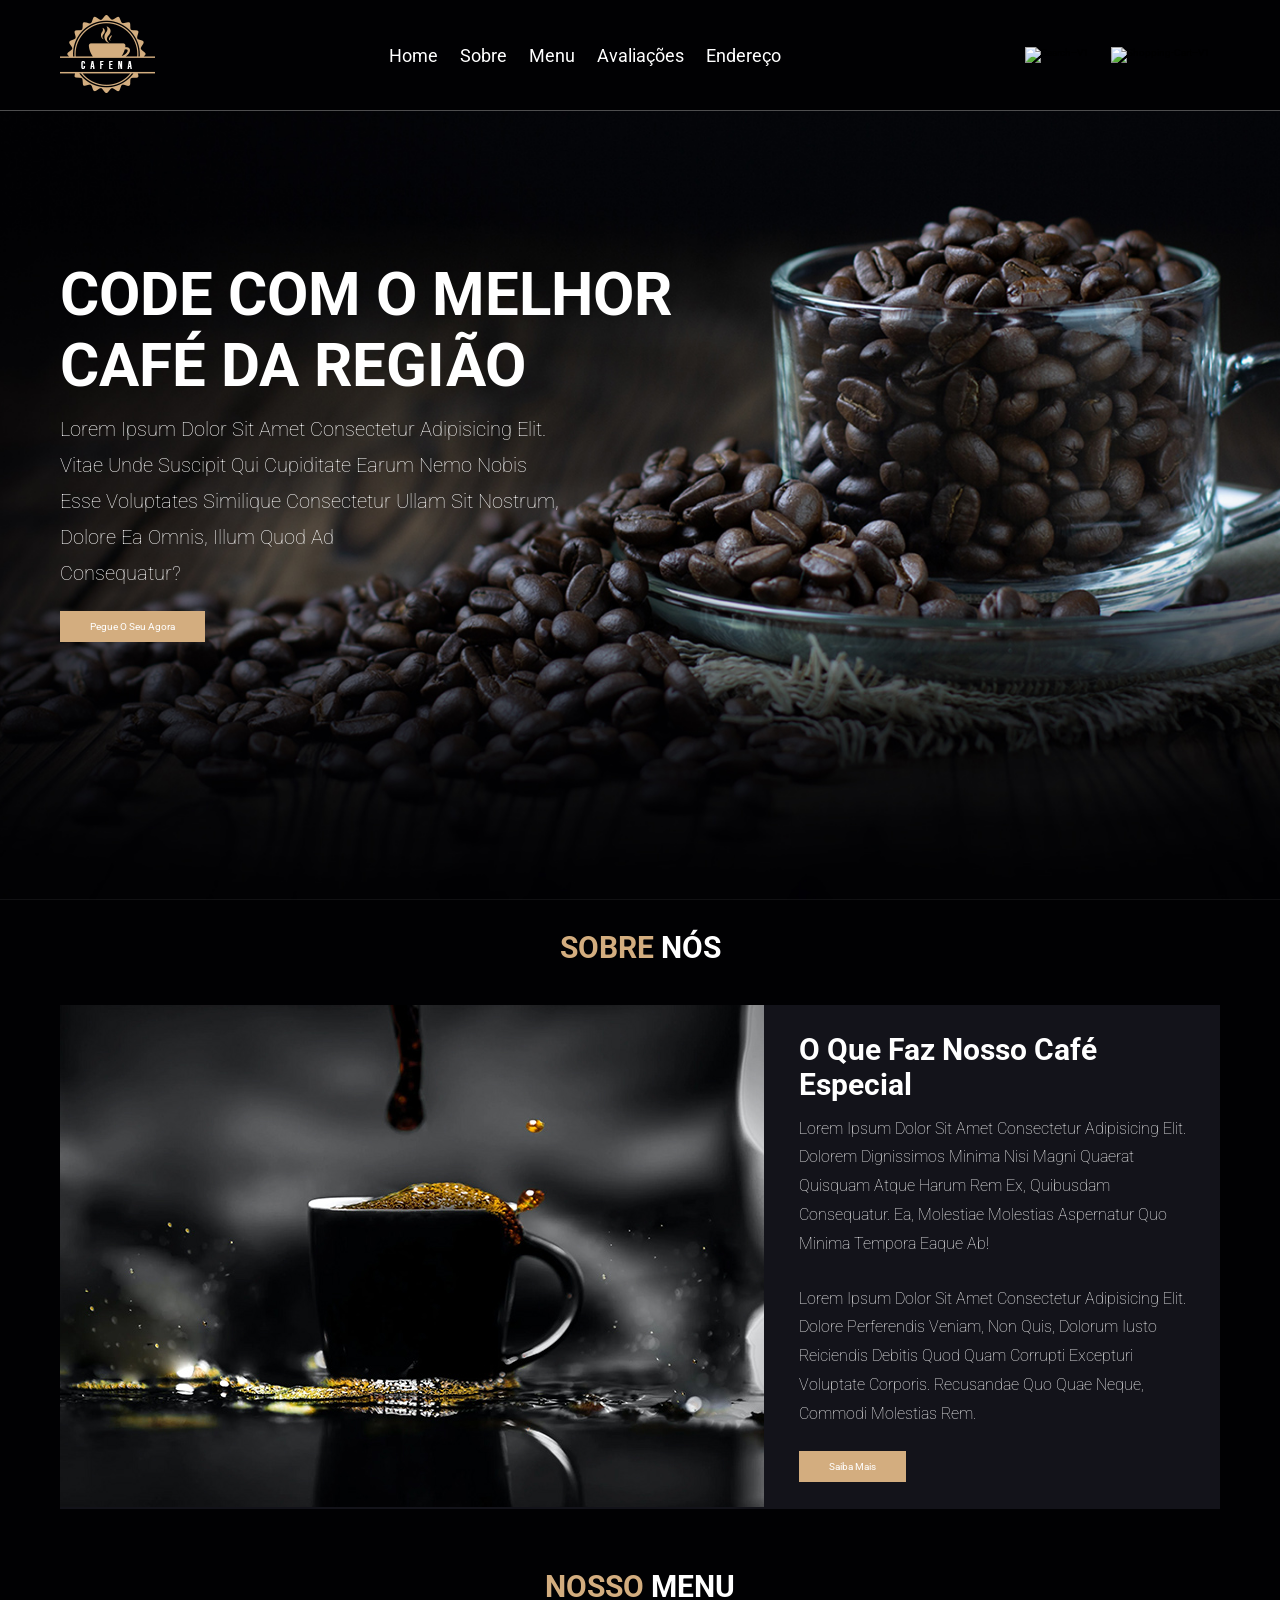
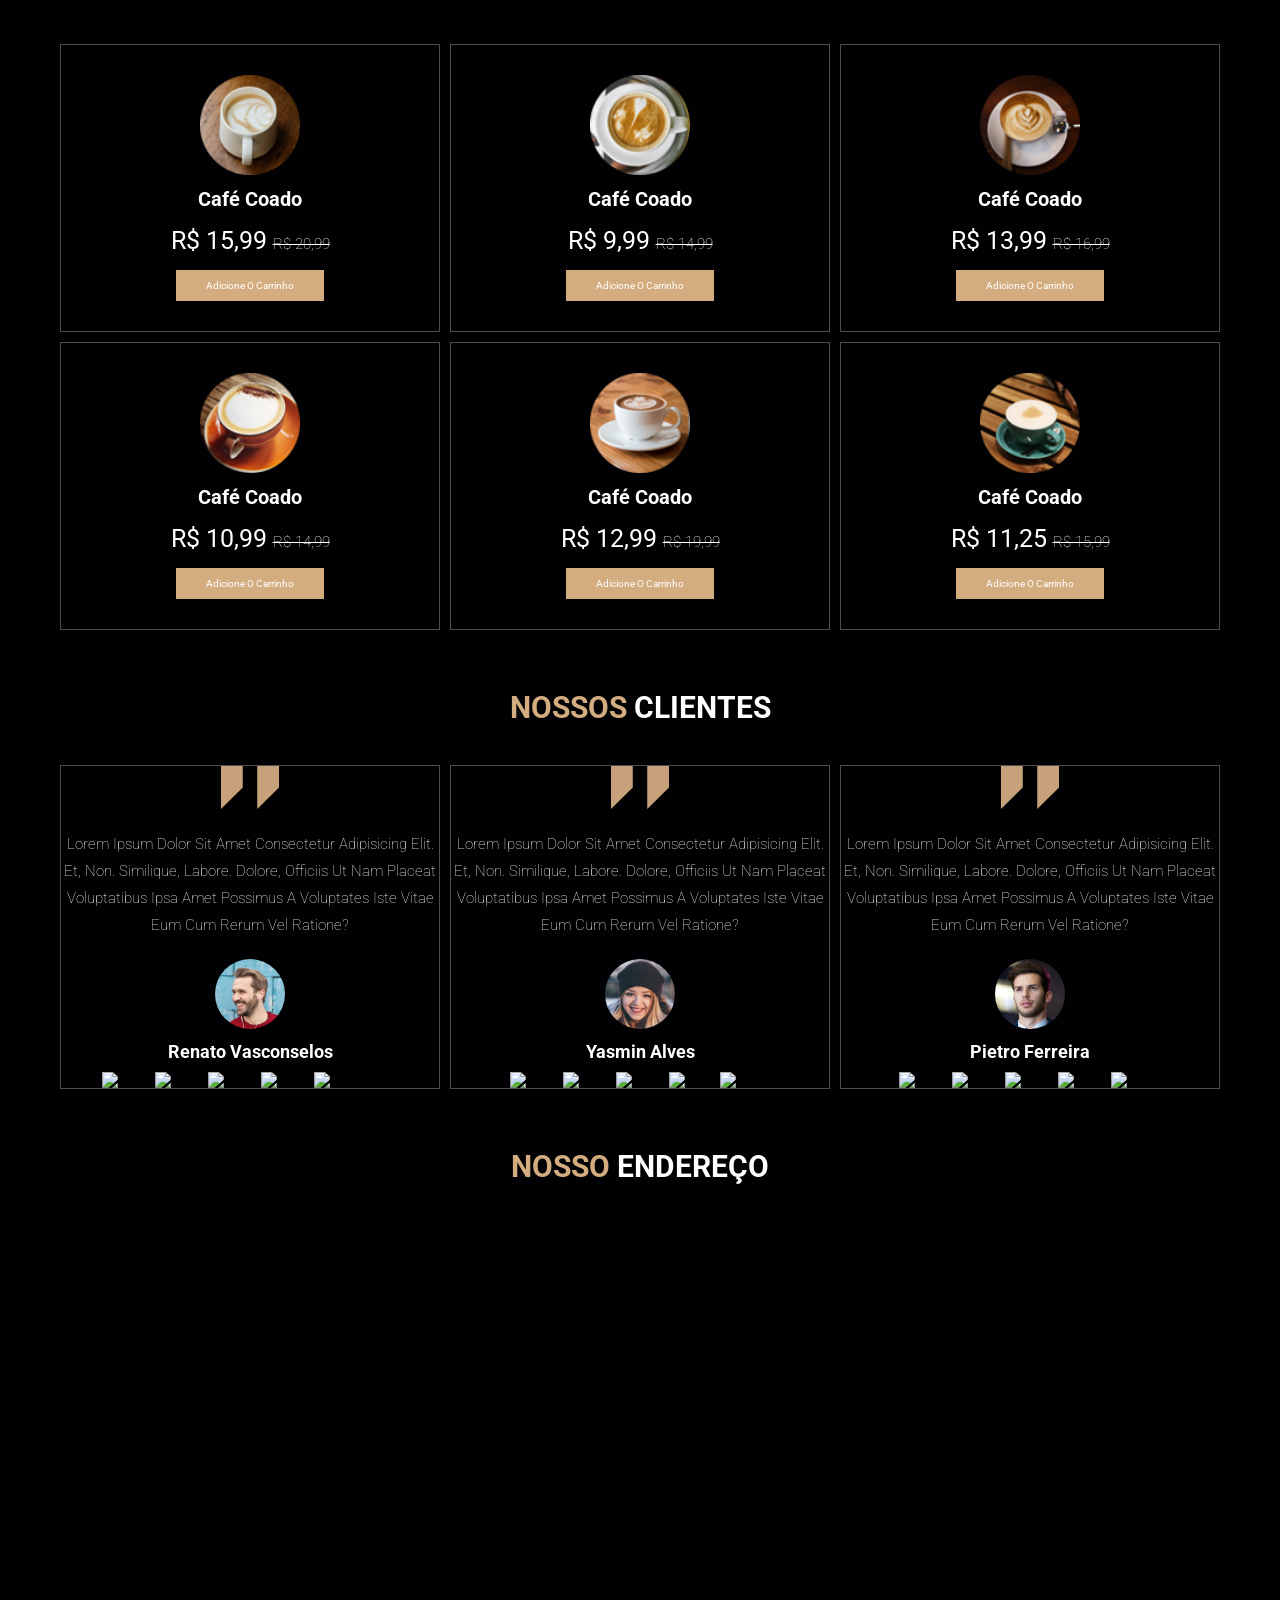
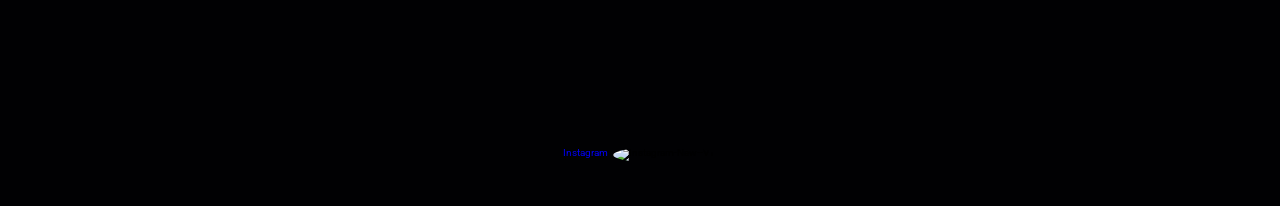
==== index.html @ e3a94a3f "Meu primeiro commit" ====
<!DOCTYPE html>
<html lang="pt-br">

<head>
    <meta charset="UTF-8">
    <meta name="viewport" content="width=device-width, initial-scale=1.0">
    <link rel="stylesheet" href="styles.css">
    <link rel="preconnect" href="https://fonts.googleapis.com">
    <link rel="preconnect" href="https://fonts.gstatic.com" crossorigin>
    <link href="https://fonts.googleapis.com/css2?family=Roboto:ital,wght@0,100..900;1,100..900&display=swap"
        rel="stylesheet">
    <title>Cafeteria</title>
</head>

<body>
    <header class="header">

        <section>
            <a href="#" class="logo">
                <img src="img/logo.png" alt="logo">

            </a>

            <nav class="navbar">
                <a href="#Home">Home</a>
                <a href="#about">Sobre</a>
                <a href="#menu">Menu</a>
                <a href="#review">Avaliações</a>
                <a href="#address">Endereço</a>
            </nav>

            <div class="icons">
                <img width="30" height="30" src="https://img.icons8.com/ios/30/ffffff/search--v1.png"
                    alt="search--v1" />
                <img width="30" height="30" src="https://img.icons8.com/ios-glyphs/30/ffffff/shopping-cart--v1.png"
                    alt="shopping-cart--v1" />
            </div>
        </section>
    </header>

    <div class="home-container">
        <section id="Home">
            <div class="content">
                <h3>CODE COM O MELHOR <br> CAFÉ DA REGIÃO</h3>
                <P>Lorem ipsum dolor sit amet consectetur adipisicing elit. <br> Vitae unde suscipit qui cupiditate
                    earum
                    nemo nobis <br> esse voluptates similique consectetur ullam sit nostrum, <br> dolore ea omnis, illum
                    quod ad <br>
                    consequatur?</P>
                <a href="#" class="btn">Pegue o seu Agora</a>
            </div>
        </section>
    </div>

    <section class="about" id="about">
        <h2 class="title">Sobre <span>nós</span></h2>
        <div class="row">
            <div class="container-img">
                <img src="img/about-img.jpg" alt="sobre-nos">
            </div>
            <div class="content">
                <h3>O Que Faz Nosso Café Especial</h3>
                <p>Lorem ipsum dolor sit amet consectetur adipisicing elit. Dolorem dignissimos minima nisi magni
                    quaerat quisquam atque harum rem ex, quibusdam consequatur. Ea, molestiae molestias aspernatur quo
                    minima tempora eaque ab!</p>
                <p>Lorem ipsum dolor sit amet consectetur adipisicing elit. Dolore perferendis veniam, non quis, dolorum
                    iusto reiciendis debitis quod quam corrupti excepturi voluptate corporis. Recusandae quo quae neque,
                    commodi molestias rem.</p>
                <a href="#" class="btn">Saiba Mais</a>

            </div>

        </div>
    </section>

    <section class="menu" id="menu">
        <h2 class="title">Nosso <span>Menu</span></h2>

        <div class="box-container">
            <div class="box">
                <img src="img/menu-1.png" alt="item-1">
                <h3>Café coado</h3>
                <div class="price">R$ 15,99 <span>R$ 20,99</span></div>
                <a href="#" class="btn">Adicione o Carrinho</a>
            </div>
            <div class="box">
                <img src="img/menu-2.png" alt="item-2">
                <h3>Café coado</h3>
                <div class="price">R$ 9,99 <span>R$ 14,99</span></div>
                <a href="#" class="btn">Adicione o Carrinho</a>
            </div>
            <div class="box">
                <img src="img/menu-3.png" alt="item-3">
                <h3>Café coado</h3>
                <div class="price">R$ 13,99 <span>R$ 16,99</span></div>
                <a href="#" class="btn">Adicione o Carrinho</a>
            </div>
            <div class="box">
                <img src="img/menu-4.png" alt="item-4">
                <h3>Café coado</h3>
                <div class="price">R$ 10,99 <span>R$ 14,99</span></div>
                <a href="#" class="btn">Adicione o Carrinho</a>
            </div>
            <div class="box">
                <img src="img/menu-5.png" alt="item-5">
                <h3>Café coado</h3>
                <div class="price">R$ 12,99 <span>R$ 19,99</span></div>
                <a href="#" class="btn">Adicione o Carrinho</a>
            </div>
            <div class="box">
                <img src="img/menu-6.png" alt="item-6">
                <h3>Café coado</h3>
                <div class="price">R$ 11,25 <span>R$ 15,99</span></div>
                <a href="#" class="btn">Adicione o Carrinho</a>
            </div>
        </div>
    </section>

    <section class="review" id="review">
        <h2 class="title">Nossos <span>Clientes</span></h2>

        <div class="box-container">
            <div class="box">
                <img src="img/quote-img.png" alt="comentario">
                <p>Lorem ipsum dolor sit amet consectetur adipisicing elit. Et, non. Similique, labore. Dolore, officiis
                    ut nam placeat voluptatibus ipsa amet possimus a voluptates iste vitae eum cum rerum vel ratione?
                </p>
                <img src="img/pic-1.png" alt="foto-cliente" class="user">
                <h3>Renato Vasconselos</h3>
                <div class="stars">
                    <img width="30" height="30" src="https://img.icons8.com/ios-filled/30/ffffff/star--v1.png"
                        alt="star--v1" />
                    <img width="30" height="30" src="https://img.icons8.com/ios-filled/30/ffffff/star--v1.png"
                        alt="star--v1" />
                    <img width="30" height="30" src="https://img.icons8.com/ios-filled/30/ffffff/star--v1.png"
                        alt="star--v1" />
                    <img width="30" height="30" src="https://img.icons8.com/ios-filled/30/ffffff/star--v1.png"
                        alt="star--v1" />
                    <img width="30" height="30" src="https://img.icons8.com/ios-filled/30/ffffff/star-half-empty.png"
                        alt="star-half-empty" />
                </div>
            </div>
            <div class="box">
                <img src="img/quote-img.png" alt="comentario">
                <p>Lorem ipsum dolor sit amet consectetur adipisicing elit. Et, non. Similique, labore. Dolore, officiis
                    ut nam placeat voluptatibus ipsa amet possimus a voluptates iste vitae eum cum rerum vel ratione?
                </p>
                <img src="img/pic-2.png" alt="foto-cliente" class="user">
                <h3>Yasmin Alves</h3>
                <div class="stars">
                    <img width="30" height="30" src="https://img.icons8.com/ios-filled/30/ffffff/star--v1.png"
                        alt="star--v1" />
                    <img width="30" height="30" src="https://img.icons8.com/ios-filled/30/ffffff/star--v1.png"
                        alt="star--v1" />
                    <img width="30" height="30" src="https://img.icons8.com/ios-filled/30/ffffff/star--v1.png"
                        alt="star--v1" />
                    <img width="30" height="30" src="https://img.icons8.com/ios-filled/30/ffffff/star--v1.png"
                        alt="star--v1" /><img width="30" height="30"
                        src="https://img.icons8.com/ios-filled/30/ffffff/star--v1.png" alt="star--v1" />

                </div>
            </div>
            <div class="box">
                <img src="img/quote-img.png" alt="comentario">
                <p>Lorem ipsum dolor sit amet consectetur adipisicing elit. Et, non. Similique, labore. Dolore, officiis
                    ut nam placeat voluptatibus ipsa amet possimus a voluptates iste vitae eum cum rerum vel ratione?
                </p>
                <img src="img/pic-3.png" alt="foto-cliente" class="user">
                <h3>Pietro Ferreira</h3>
                <div class="stars">
                    <img width="30" height="30" src="https://img.icons8.com/ios-filled/30/ffffff/star--v1.png"
                        alt="star--v1" />
                    <img width="30" height="30" src="https://img.icons8.com/ios-filled/30/ffffff/star--v1.png"
                        alt="star--v1" />
                    <img width="30" height="30" src="https://img.icons8.com/ios-filled/30/ffffff/star--v1.png"
                        alt="star--v1" />
                    <img width="30" height="30" src="https://img.icons8.com/ios-filled/30/ffffff/star--v1.png"
                        alt="star--v1" />
                    <img width="30" height="30" src="https://img.icons8.com/ios-filled/30/ffffff/star--v1.png"
                        alt="star--v1" />
                </div>
            </div>
        </div>
    </section>

    <section class="address" id="address">
        <h2 class="title">Nosso <span>Endereço</span></h2>

        <iframe
            src="https://www.google.com/maps/embed?pb=!1m18!1m12!1m3!1d15354.527711630333!2d-47.919983612841776!3d-15.823350399999988!2m3!1f0!2f0!3f0!3m2!1i1024!2i768!4f13.1!3m3!1m2!1s0x935a25acf4a65d59%3A0x4655cc0e010af790!2sCaf%C3%A9%20Angelita%20-%20Bistr%C3%B4!5e0!3m2!1spt-BR!2sbr!4v1776135154673!5m2!1spt-BR!2sbr"
            width="600" height="450" style="border:0;" allowfullscreen="" loading="lazy"
            referrerpolicy="no-referrer-when-downgrade"></iframe>

    </section>

    <section class="footer">
        <div class="share">
            <a href="https://www.instagram.com/thiagosilvadf/" target="_blank" class="img-link">Instagram</a>
            <img width="30" height="30" src="https://img.icons8.com/ios-filled/30/ffffff/instagram-new--v1.png"
                alt="instagram-new--v1" />
        </div>
    </section>
</body>

</html>
---- styles.css ----
/* Falta configurar para deixar o site responsivel em vários tamanhos de telas */

:root {
    --main-color: #d3ad7f;
    --black: #13131a;
    --bg: #010103;
    --border: 0.1rem solid rgba(255, 255, 255, 0.3);
    font-size: 10px;
    font-family: "Roboto", sans-serif;

}

* {
    margin: 0;
    padding: 0;
    box-sizing: border-box;
    outline: none;
    border: none;
    text-decoration: none;
    text-transform: capitalize;
    transition: 0.2s linear;
}

body {
    background-color: var(--bg);
}

    section {
        padding: 3rem 2rem;
        margin: 0 auto;
        max-width: 1200px;
    }

header {
    position: fixed;
    top: 0;
    left: 0;
    right: 0;
    z-index: 99;
    border-bottom: var(--border);
    background-color: var(--bg);
}

.header section {
    display: flex;
    align-items: center;
    justify-content: space-between;
    padding-top: 1.5rem;
    padding-bottom: 1.5rem;
}

/* Estilizar os links do navbar   .navbar a  */

.navbar a {
    margin: 0 1rem;
    font-size: 1.8rem;
    color: #fff;
}

.navbar a:hover { /* quando passar o mouse em cima, faz acontecer algo */

    color: var(--main-color);
    border-bottom: 0.1rem solid var(--main-color);
    padding-bottom: 0.5rem;
    font-size: 2rem;    /* Esse valor se dá devido que o tamanho padrão da fonte é 1,8, 2 faz o nome crescer um pouco */
}

.icons img {
    margin: 1rem;
    cursor: pointer;
}

.icons img:hover {
    width: 40px;
    height: 40px;
}

.btn {
    background: var(--main-color);
    color: #fff;
    padding: 1rem 3rem;       /* Faz com que o botão deu uma crescidinha, como se tivesse enchendo */
    font: 1.7rem;
    cursor: pointer;
    margin-top: 1rem;
    display: inline-block;
}

.btn:hover {
    letter-spacing: 0.1rem;
}

.home-container {
    background: url("img/home-img.jpg");
    background-position: center;
    background-size: cover;
}

.home-container section {
    display: flex;
    align-items: center;
    min-height: 100vh;

}

.content {
    max-width: 100rem;
}

.content h3 {
    color: #fff;
    font-size: 6rem;
}

.content p {
    color: #fff;
    font-size: 2rem;
    font-weight: 100;
    line-height: 1.8;
    padding: 1rem 0;
}

.title {
    font-size: 3rem;
    color: var(--main-color);
    text-align: center;
    text-transform: uppercase;
    margin-bottom: 4rem;
}

.title span {
    color: #fff;
    text-transform: uppercase;
}

.about .row {
    display: flex;
    align-items: center;
    background-color: var(--black);
    gap: 1.5rem;
}

.about .row .content {
    padding: 2rem;
}

.about .row .content h3 {
    font-size: 3rem;
    color: #fff;
}

.about .row .content p {
    font-size: 1.6rem;
    color: #fff;
    padding: 1.3rem 0;
    line-height: 1.8;
}

.box-container {
    display: grid;
    grid-template-columns: repeat(auto-fit, minmax(30rem, 1fr));
    gap: 10px;
}

.menu .box-container .box {
    text-align: center;
    border: var(--border);
    padding: 3rem;
    cursor: pointer;
}

.menu .box-container .box:hover {
    background-color: #fff;
}


.menu .box-container .box img {
    height: 10rem;
}

.menu .box-container .box h3 {
    color: #fff;
    font-size: 2rem;
    padding: 1rem 0;
}

.menu .box-container .box .price {
    color: #fff;
    font-size: 2.5rem;
    padding: 0.5rem 0;
}

.menu .box-container .box .price span {
    font-size: 1.5rem;
    text-decoration: line-through;
    font-weight: lighter;
}

.menu .box-container .box:hover>* {   /* Selecionas todos os objetos de uma vez */
    color: var(--black);
}

.box-container {
    display: grid;
    grid-template-columns: repeat(auto-fit, minmax(30rem, 1fr));
    gap: 10px;
}

.review .box-container .box {
    border: var(--border);
    text-align: center;
    padding: 3rem 2 rem;
}

.review .box-container .box  p {
    font-size: 1.5rem;
    color: #fff;
    padding: 2rem 0;
    line-height: 1.8;
    font-weight: lighter;
}

.review .box-container .box  h3 {
    color: #fff;
    font-size: 1.8rem;
    margin: 1rem 0;
}

.review .box-container .box .user {
    height: 7rem;
    width: 7rem;
    border-radius: 50%;
}

.address {
    display: flex;
    align-items: center;
    flex-direction: column;
}

.footer {
    text-align: center;
}

.footer .share {
    padding: 1rem 0;
}

.footer .share img {
    margin: 0.3rem;
    cursor: pointer;
    border: var(--main-color);
    border-radius: 50%;
    padding: -15rem;
}

.footer .share img:hover {
    background-color: var(--main-color);
}
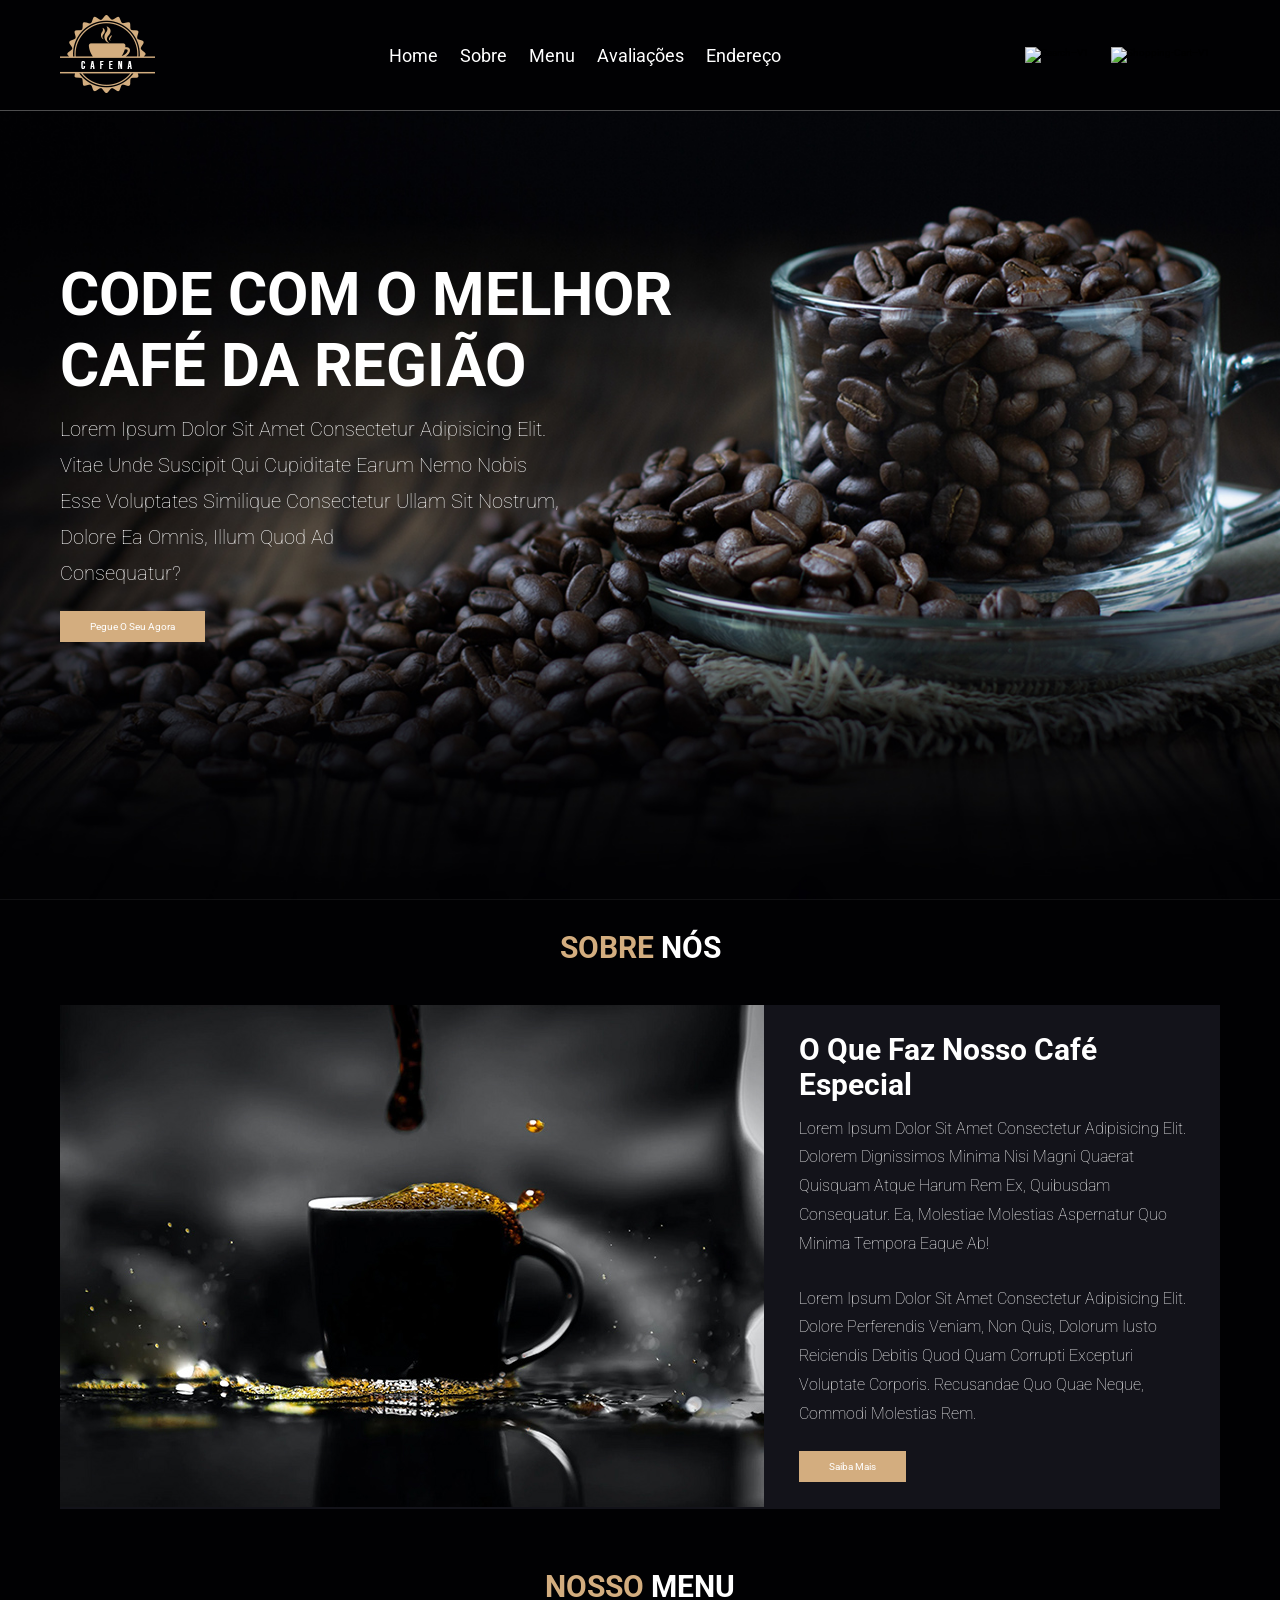
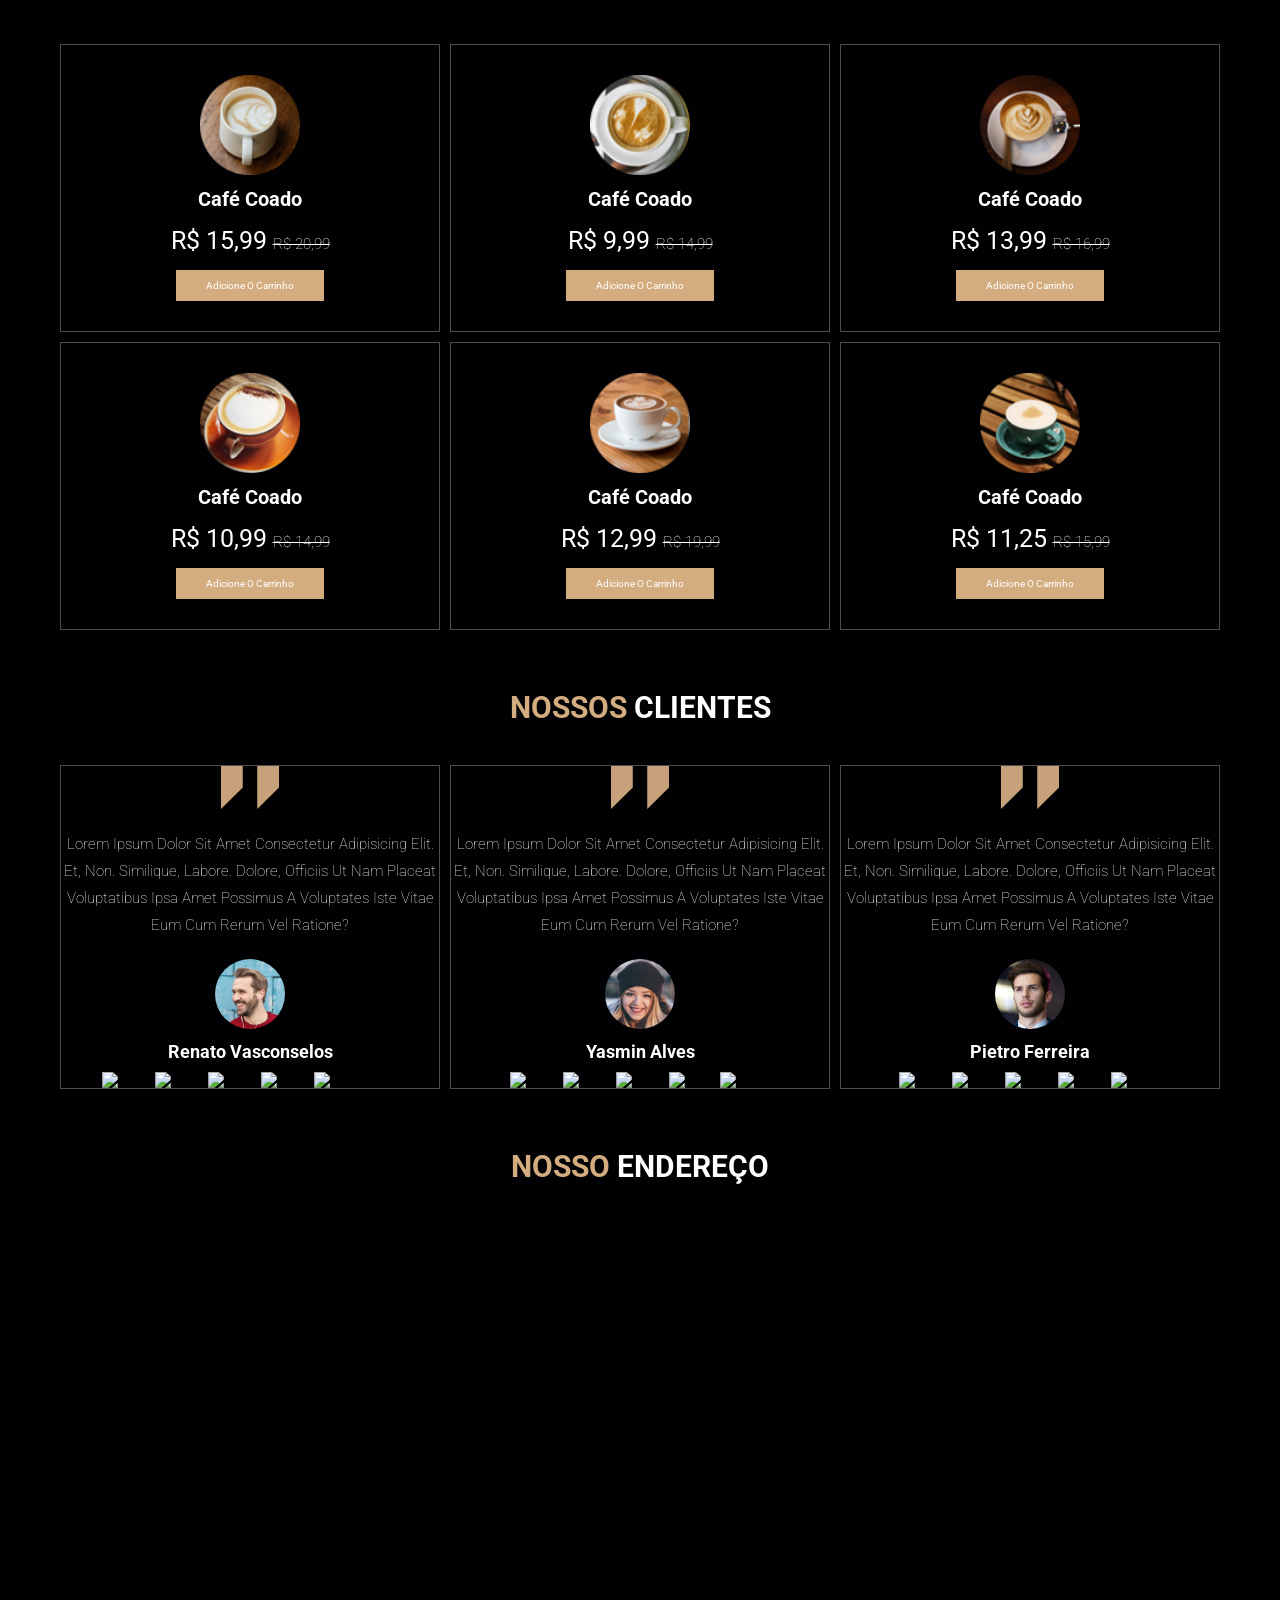
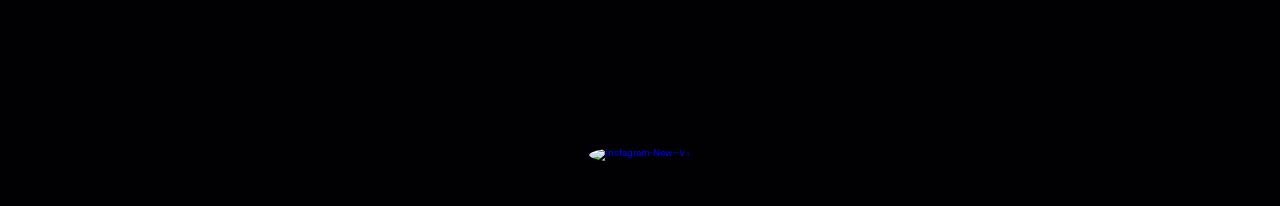
==== commit f5df33b2: "Alterei o link, para quando clicar na imagem, levar para o Instagram." ====
--- a/index.html
+++ b/index.html
@@ -9,7 +9,7 @@
     <link rel="preconnect" href="https://fonts.gstatic.com" crossorigin>
     <link href="https://fonts.googleapis.com/css2?family=Roboto:ital,wght@0,100..900;1,100..900&display=swap"
         rel="stylesheet">
-    <title>Cafeteria</title>
+    <title>Projeto Cafeteria</title>
 </head>
 
 <body>
@@ -195,9 +195,11 @@
 
     <section class="footer">
         <div class="share">
-            <a href="https://www.instagram.com/thiagosilvadf/" target="_blank" class="img-link">Instagram</a>
-            <img width="30" height="30" src="https://img.icons8.com/ios-filled/30/ffffff/instagram-new--v1.png"
-                alt="instagram-new--v1" />
+            <a href="https://www.instagram.com/thiagosilvadf/" target="_blank" class="img-link"><img
+                    width="30" height="30" src="https://img.icons8.com/ios-filled/30/ffffff/instagram-new--v1.png"
+                    alt="instagram-new--v1" />
+            </a>
+
         </div>
     </section>
 </body>
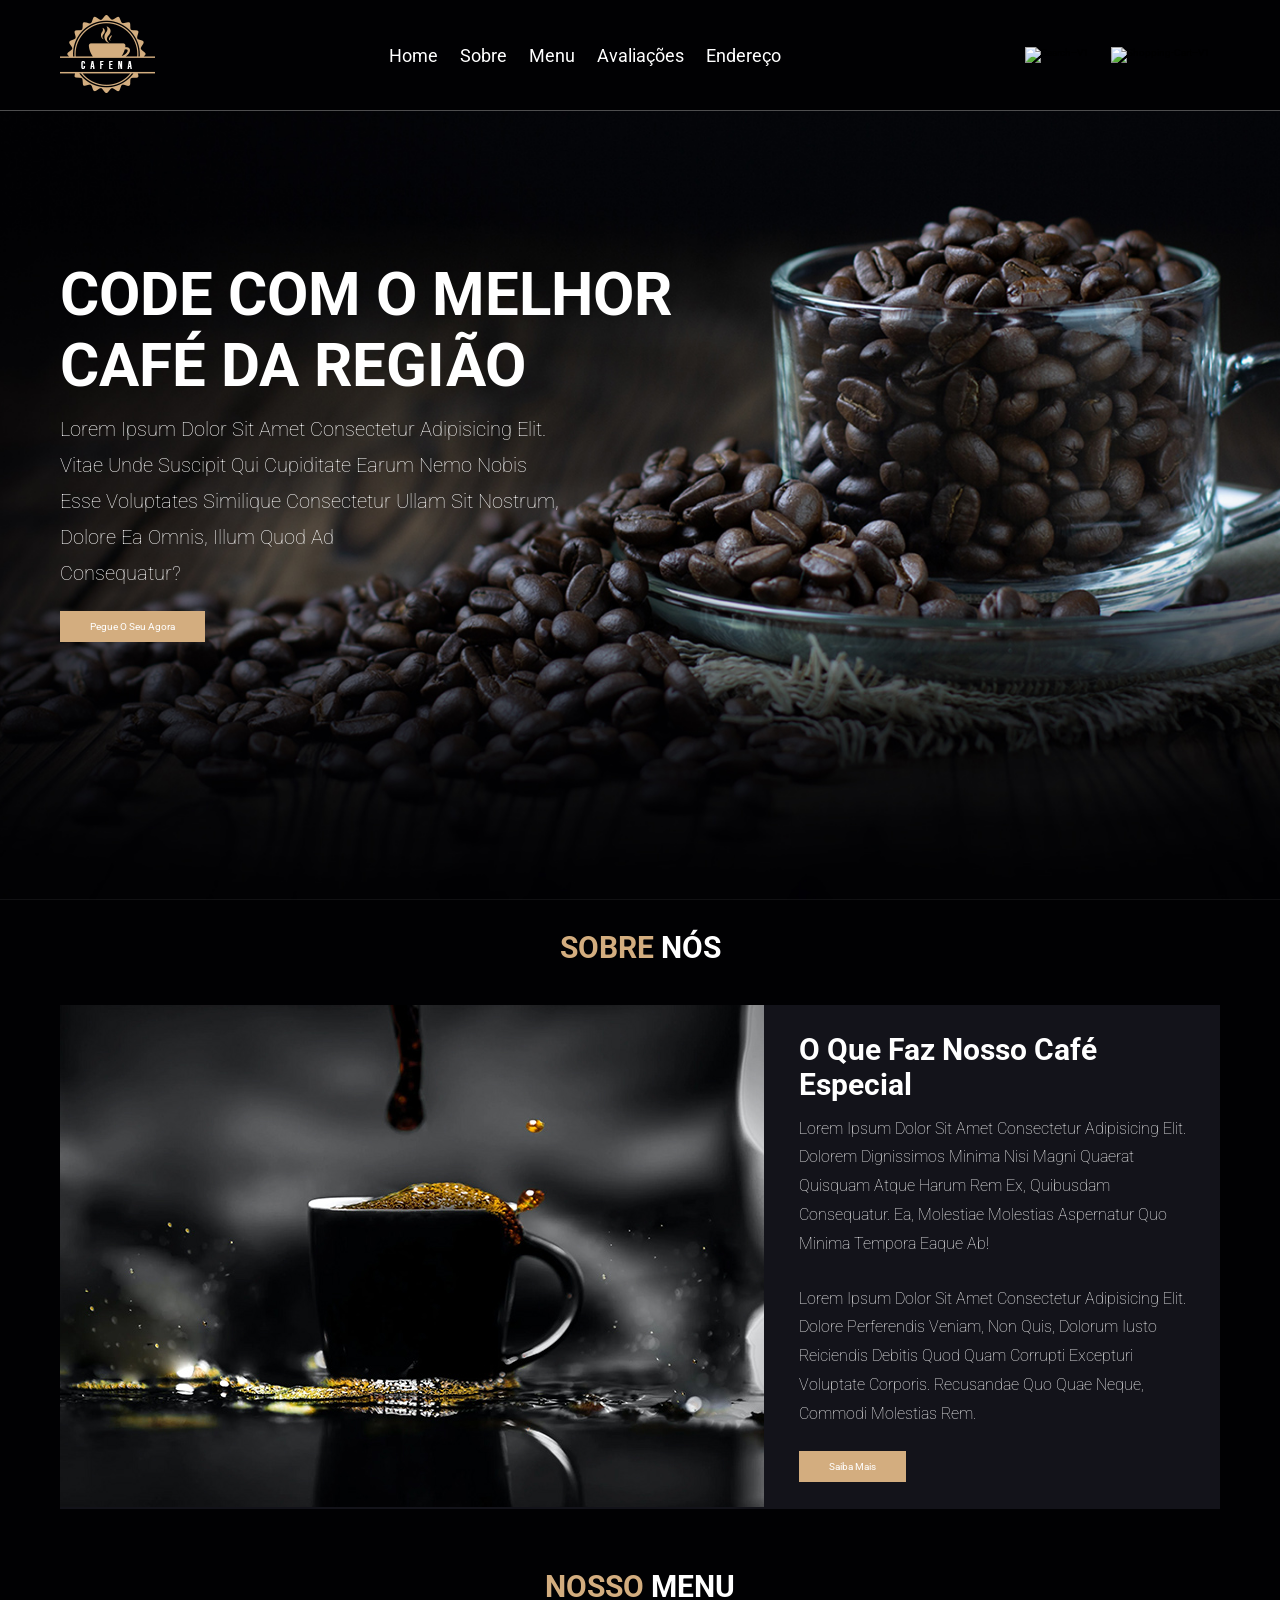
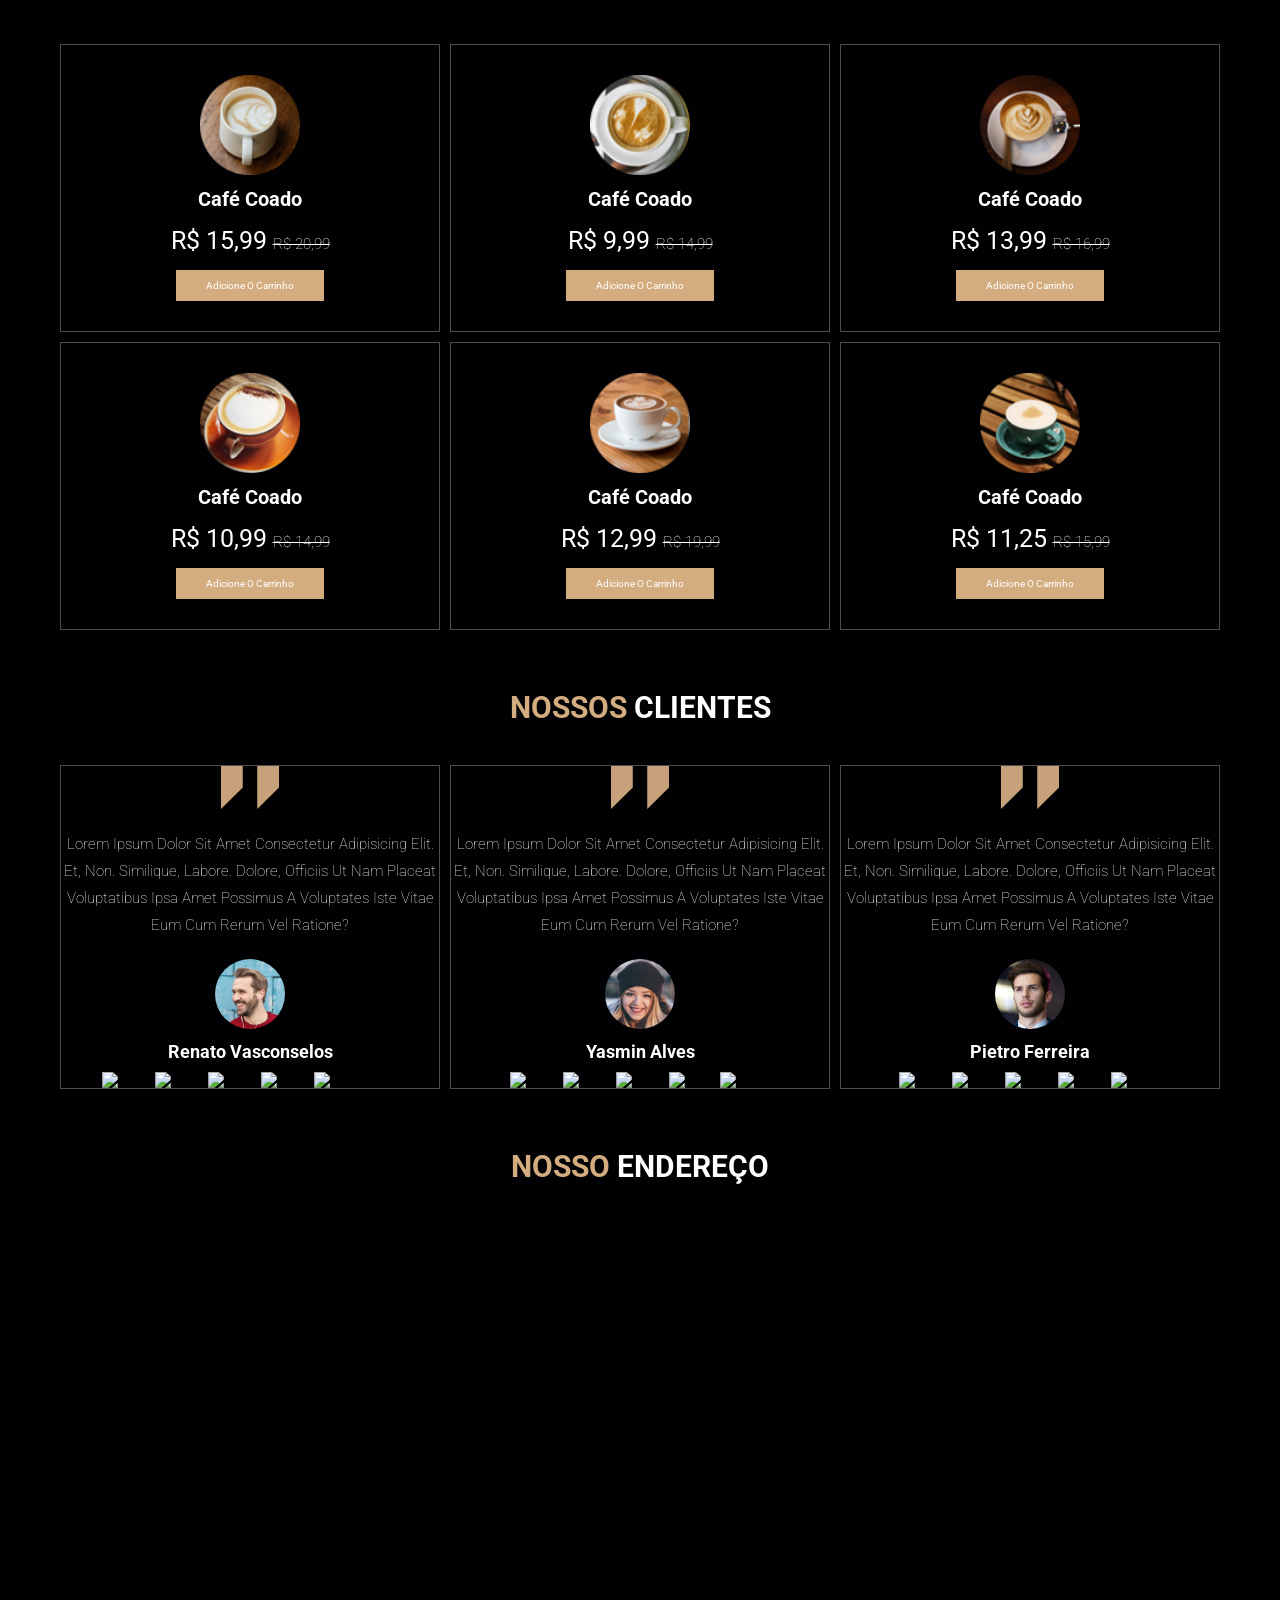
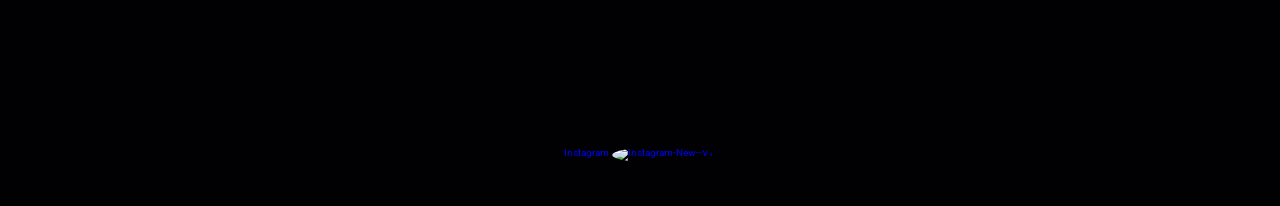
==== commit 723997e8: "Mudança de nome no link" ====
--- a/index.html
+++ b/index.html
@@ -195,7 +195,7 @@
 
     <section class="footer">
         <div class="share">
-            <a href="https://www.instagram.com/thiagosilvadf/" target="_blank" class="img-link"><img
+            <a href="https://www.instagram.com/thiagosilvadf/" target="_blank" class="img-link">Instagram<img
                     width="30" height="30" src="https://img.icons8.com/ios-filled/30/ffffff/instagram-new--v1.png"
                     alt="instagram-new--v1" />
             </a>
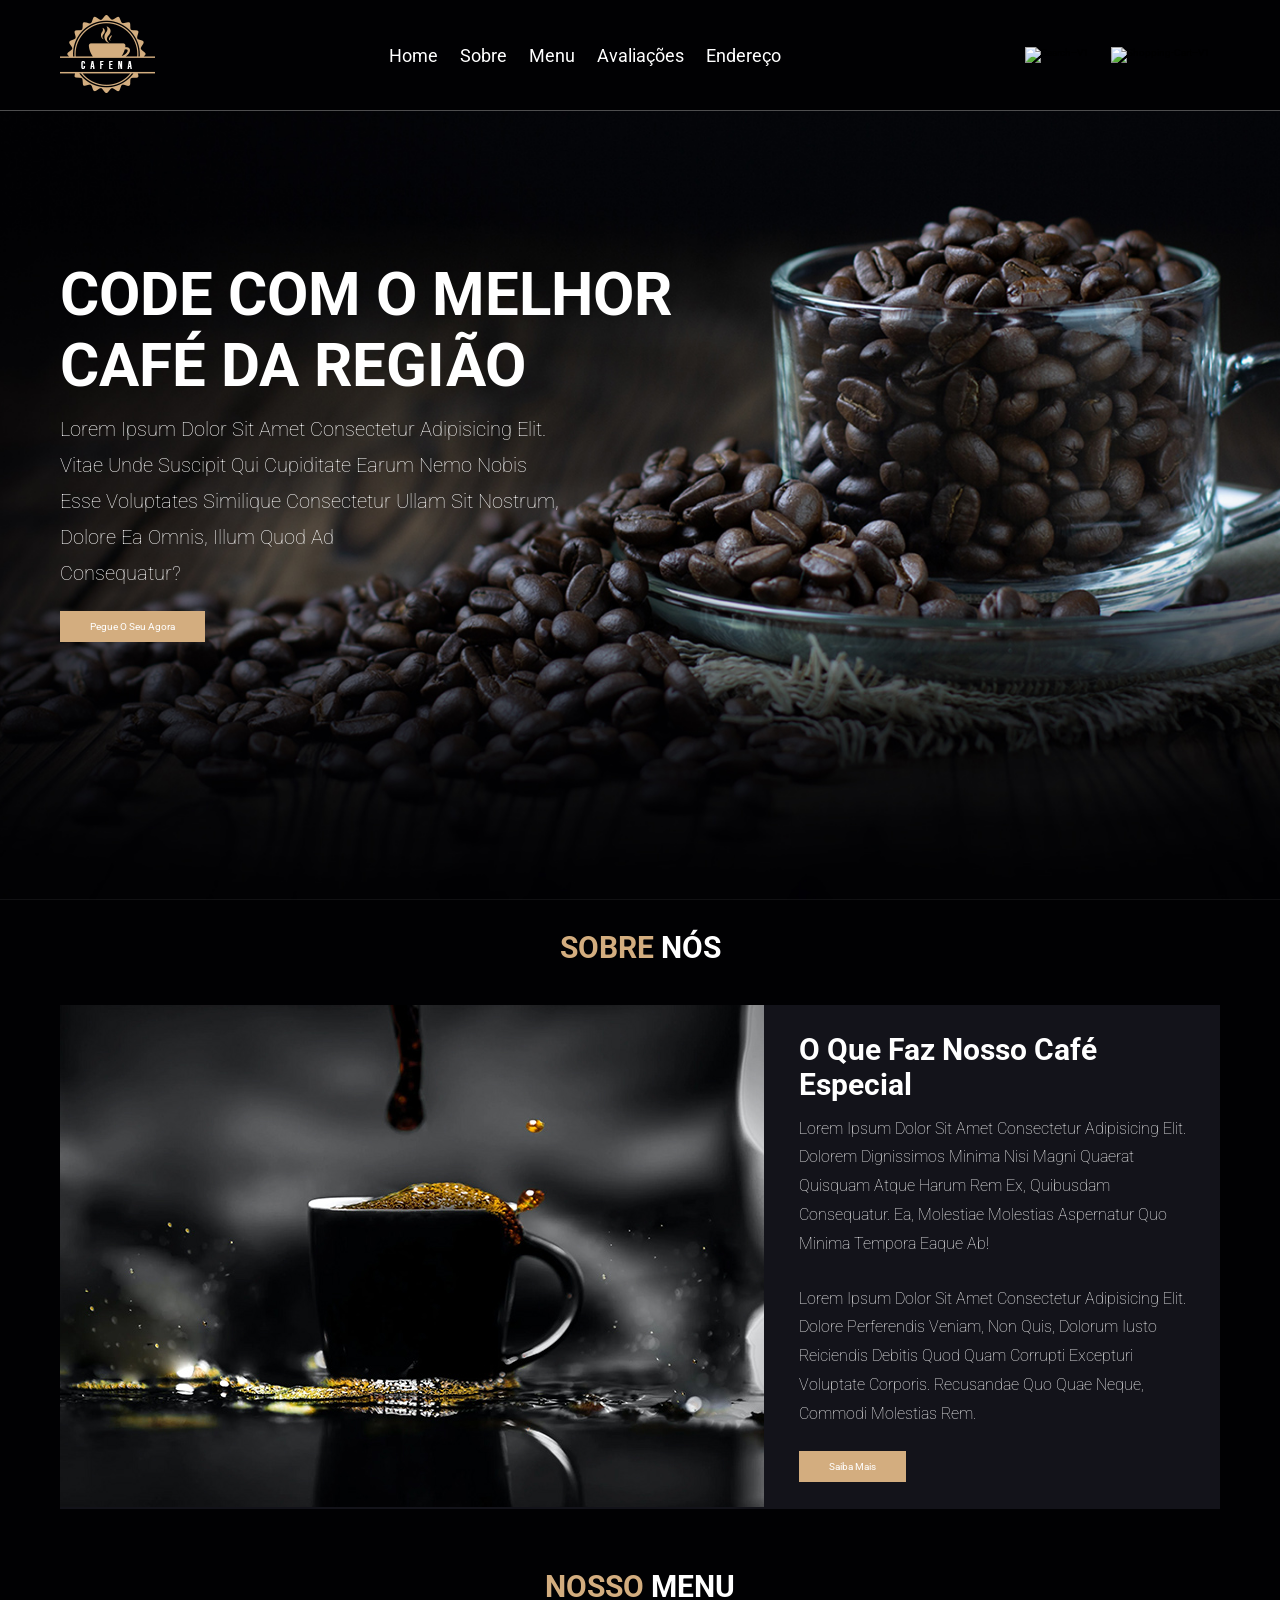
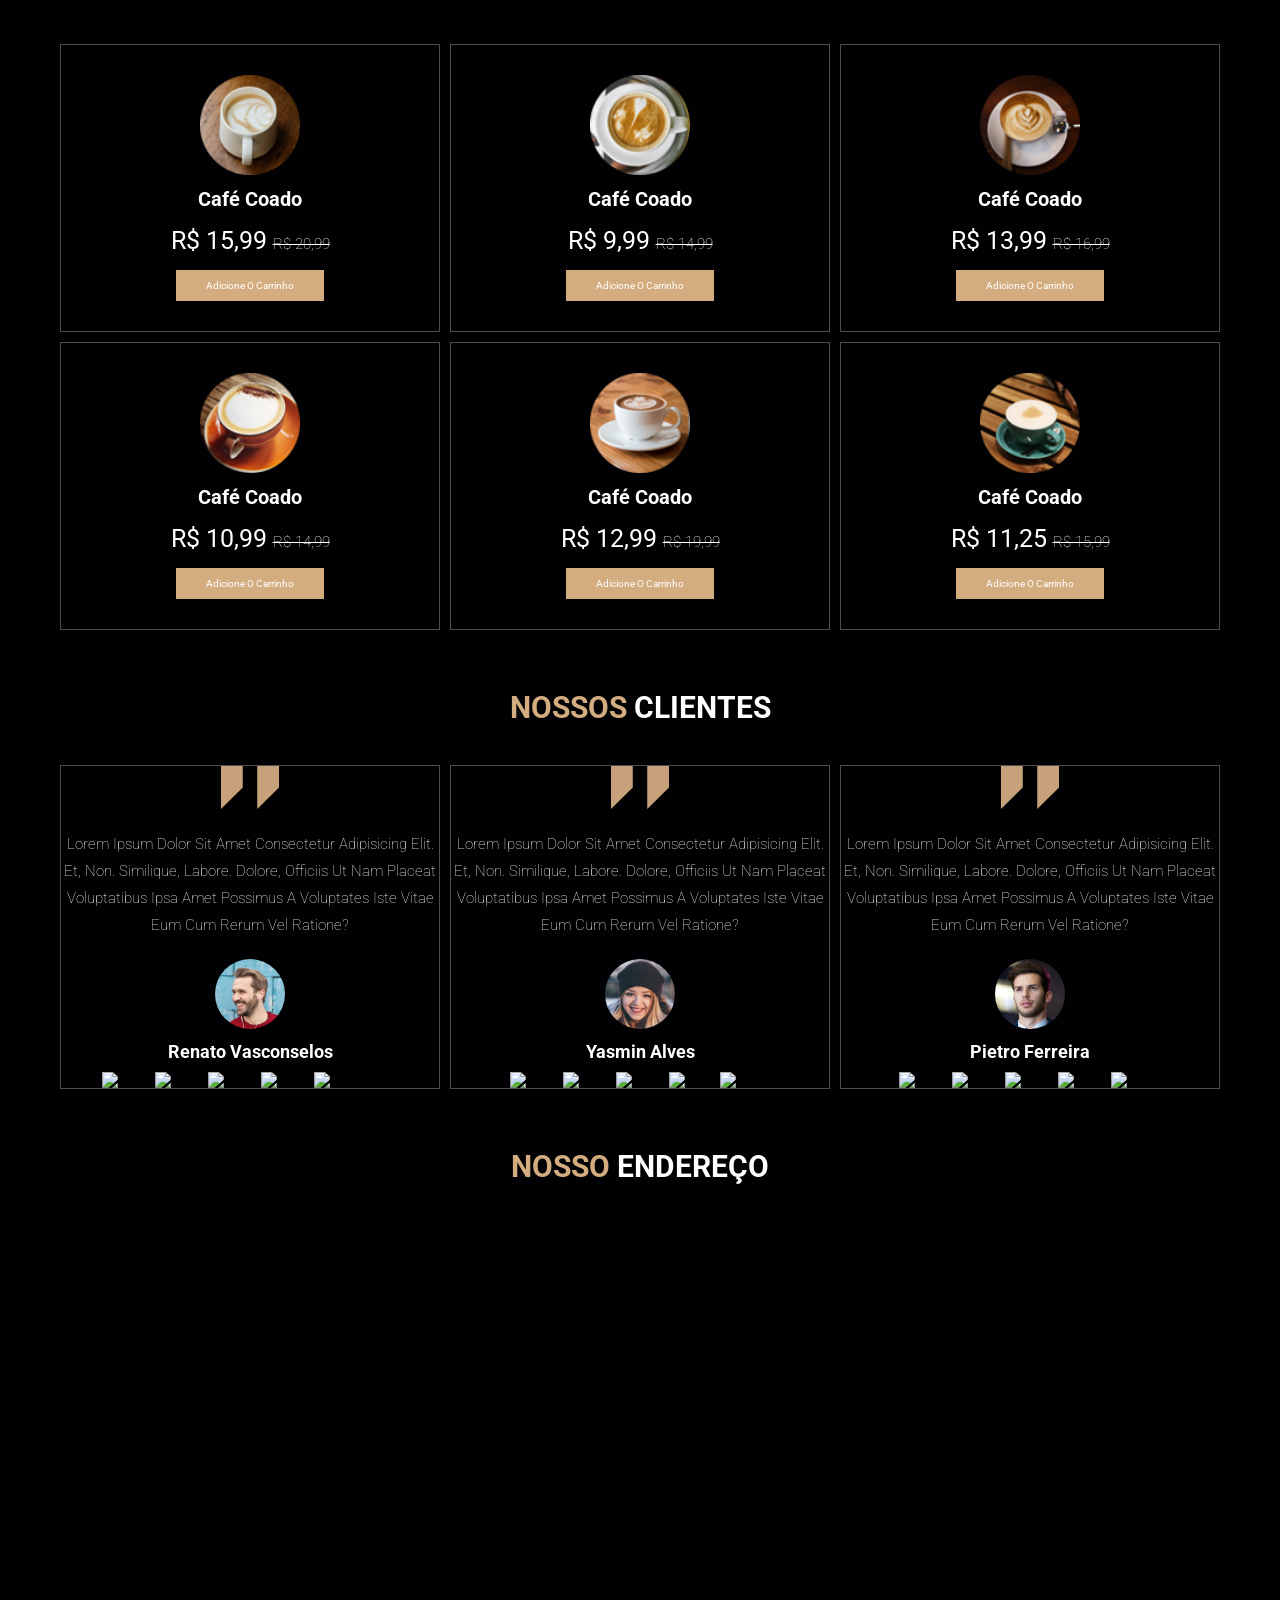
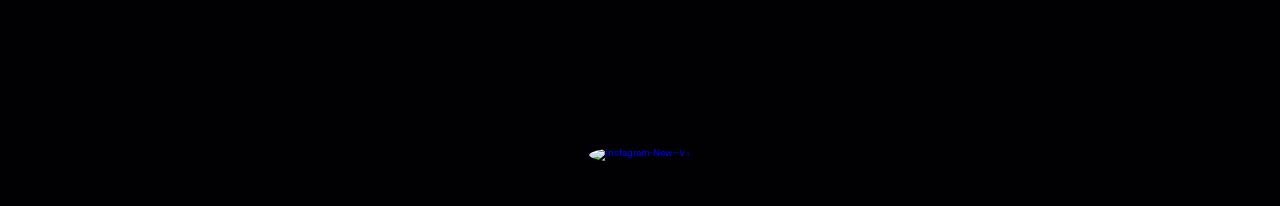
==== commit 6a899763: "Tirei o nome instagram" ====
--- a/index.html
+++ b/index.html
@@ -195,7 +195,7 @@
 
     <section class="footer">
         <div class="share">
-            <a href="https://www.instagram.com/thiagosilvadf/" target="_blank" class="img-link">Instagram<img
+            <a href="https://www.instagram.com/thiagosilvadf/" target="_blank" class="img-link"><img
                     width="30" height="30" src="https://img.icons8.com/ios-filled/30/ffffff/instagram-new--v1.png"
                     alt="instagram-new--v1" />
             </a>
